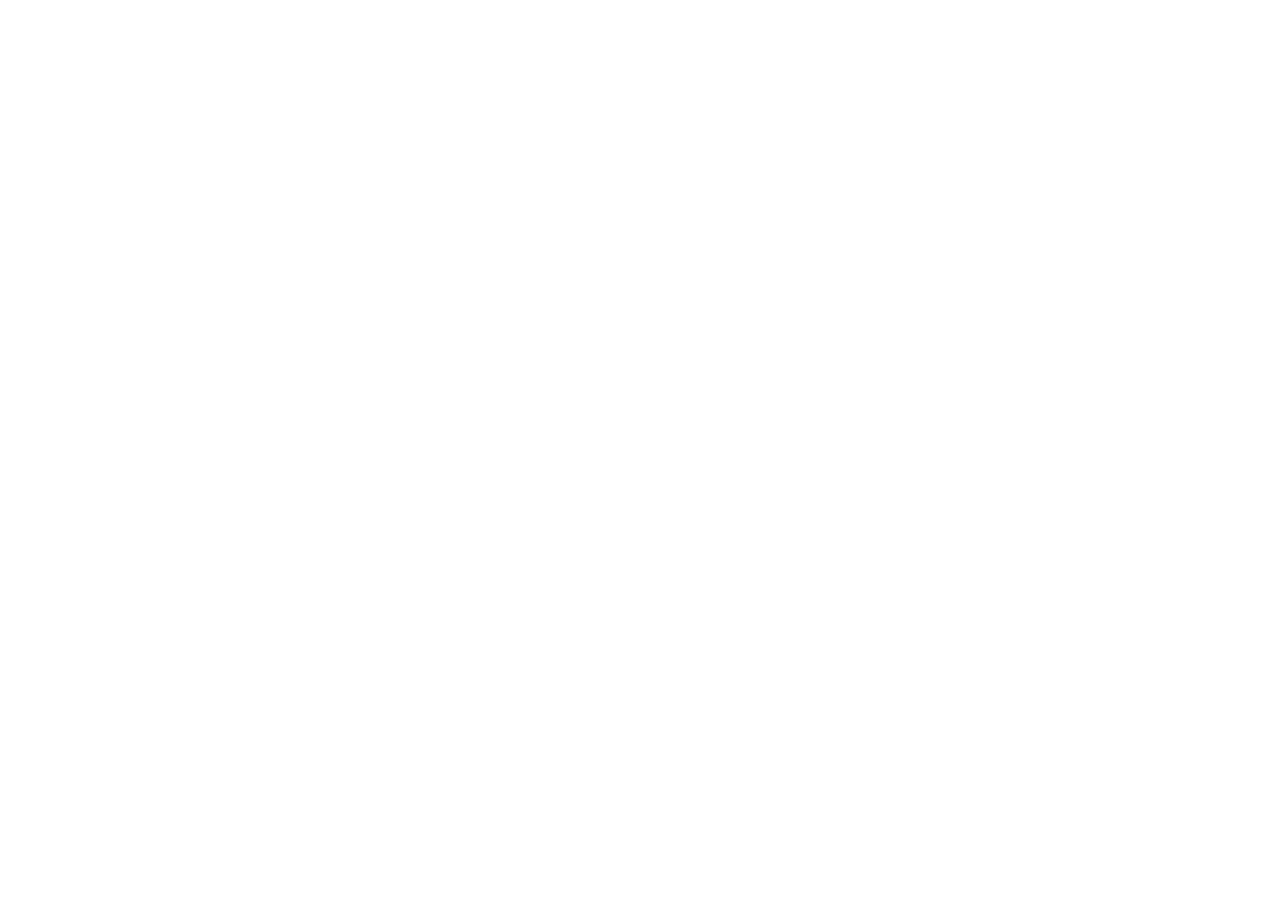
==== CSS_Questions/index.html @ b1fca0cd "Initial Commit" ====
<!DOCTYPE html>
<html lang="en">
<head>
    <meta charset="UTF-8">
    <meta http-equiv="X-UA-Compatible" content="IE=edge">
    <meta name="viewport" content="width=device-width, initial-scale=1.0">
    <title>CSS QUESTIONS</title>
</head>
<body>
    
</body>
</html>
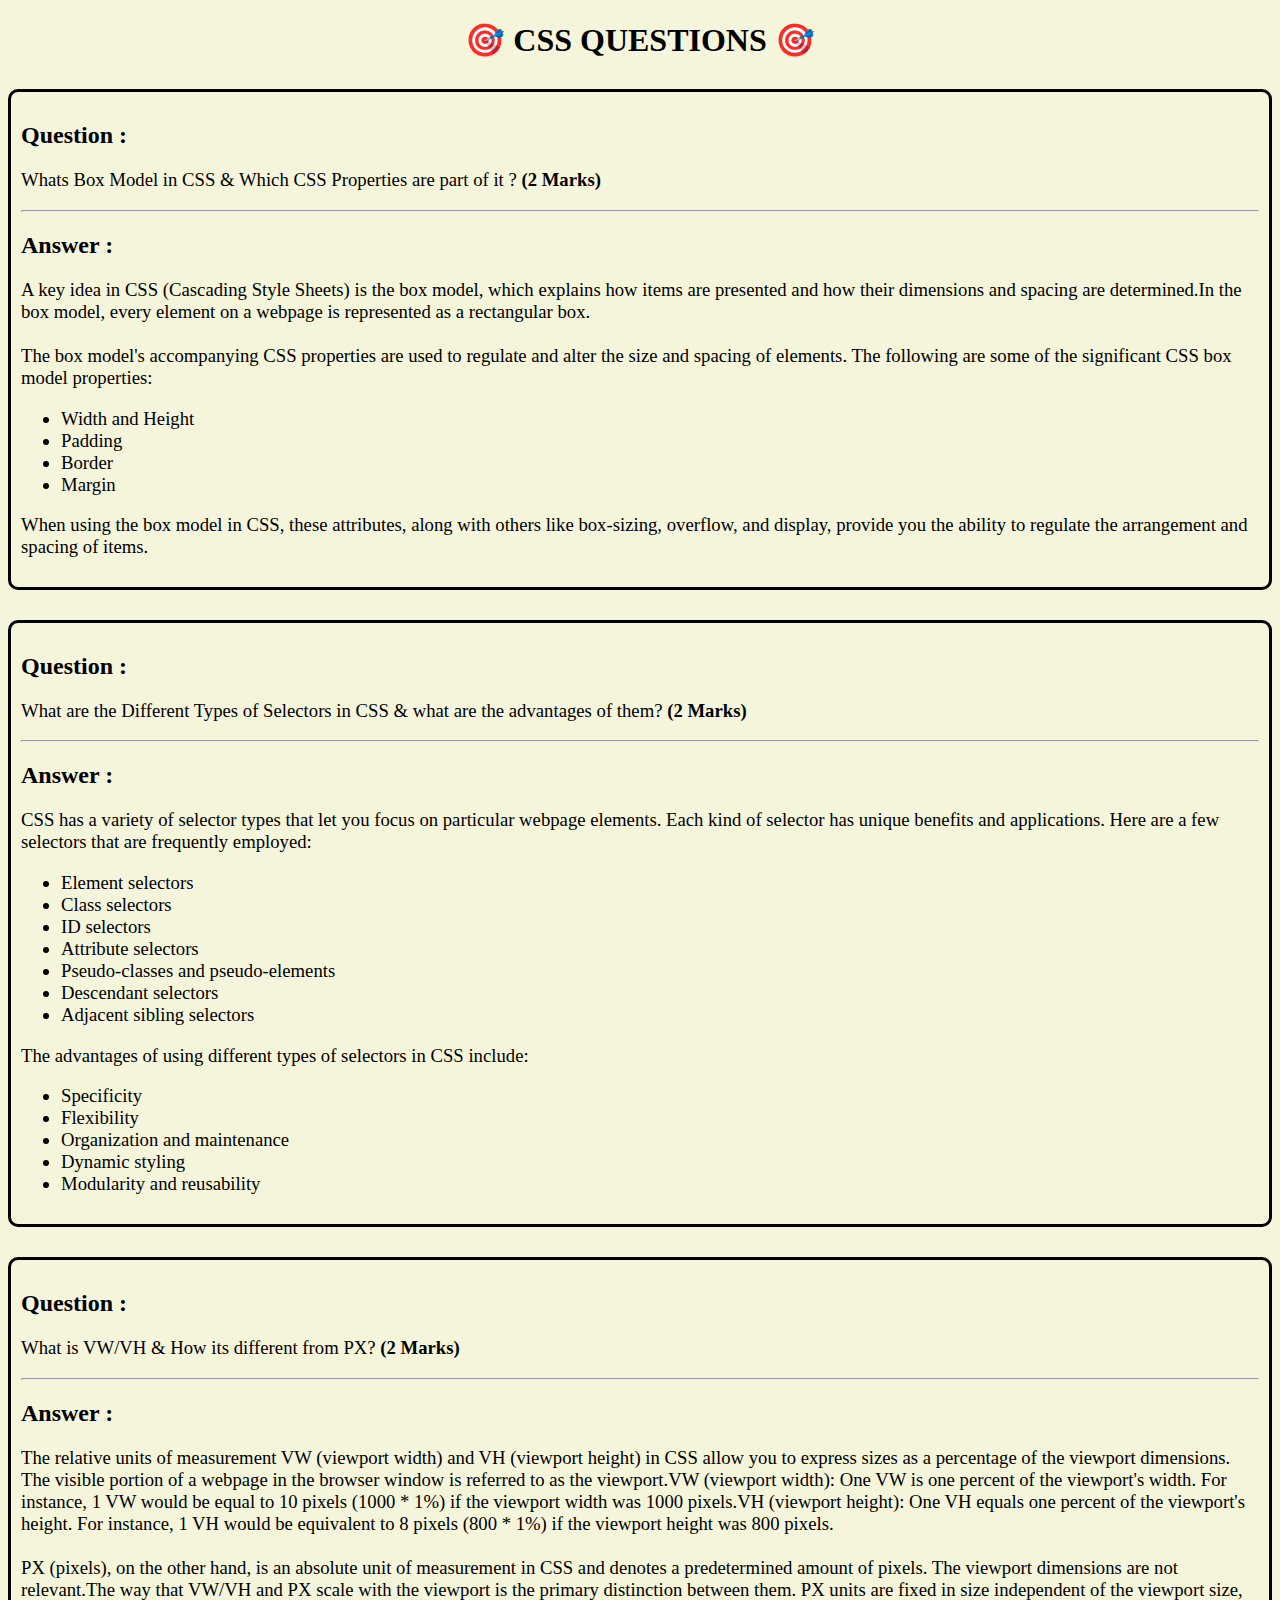
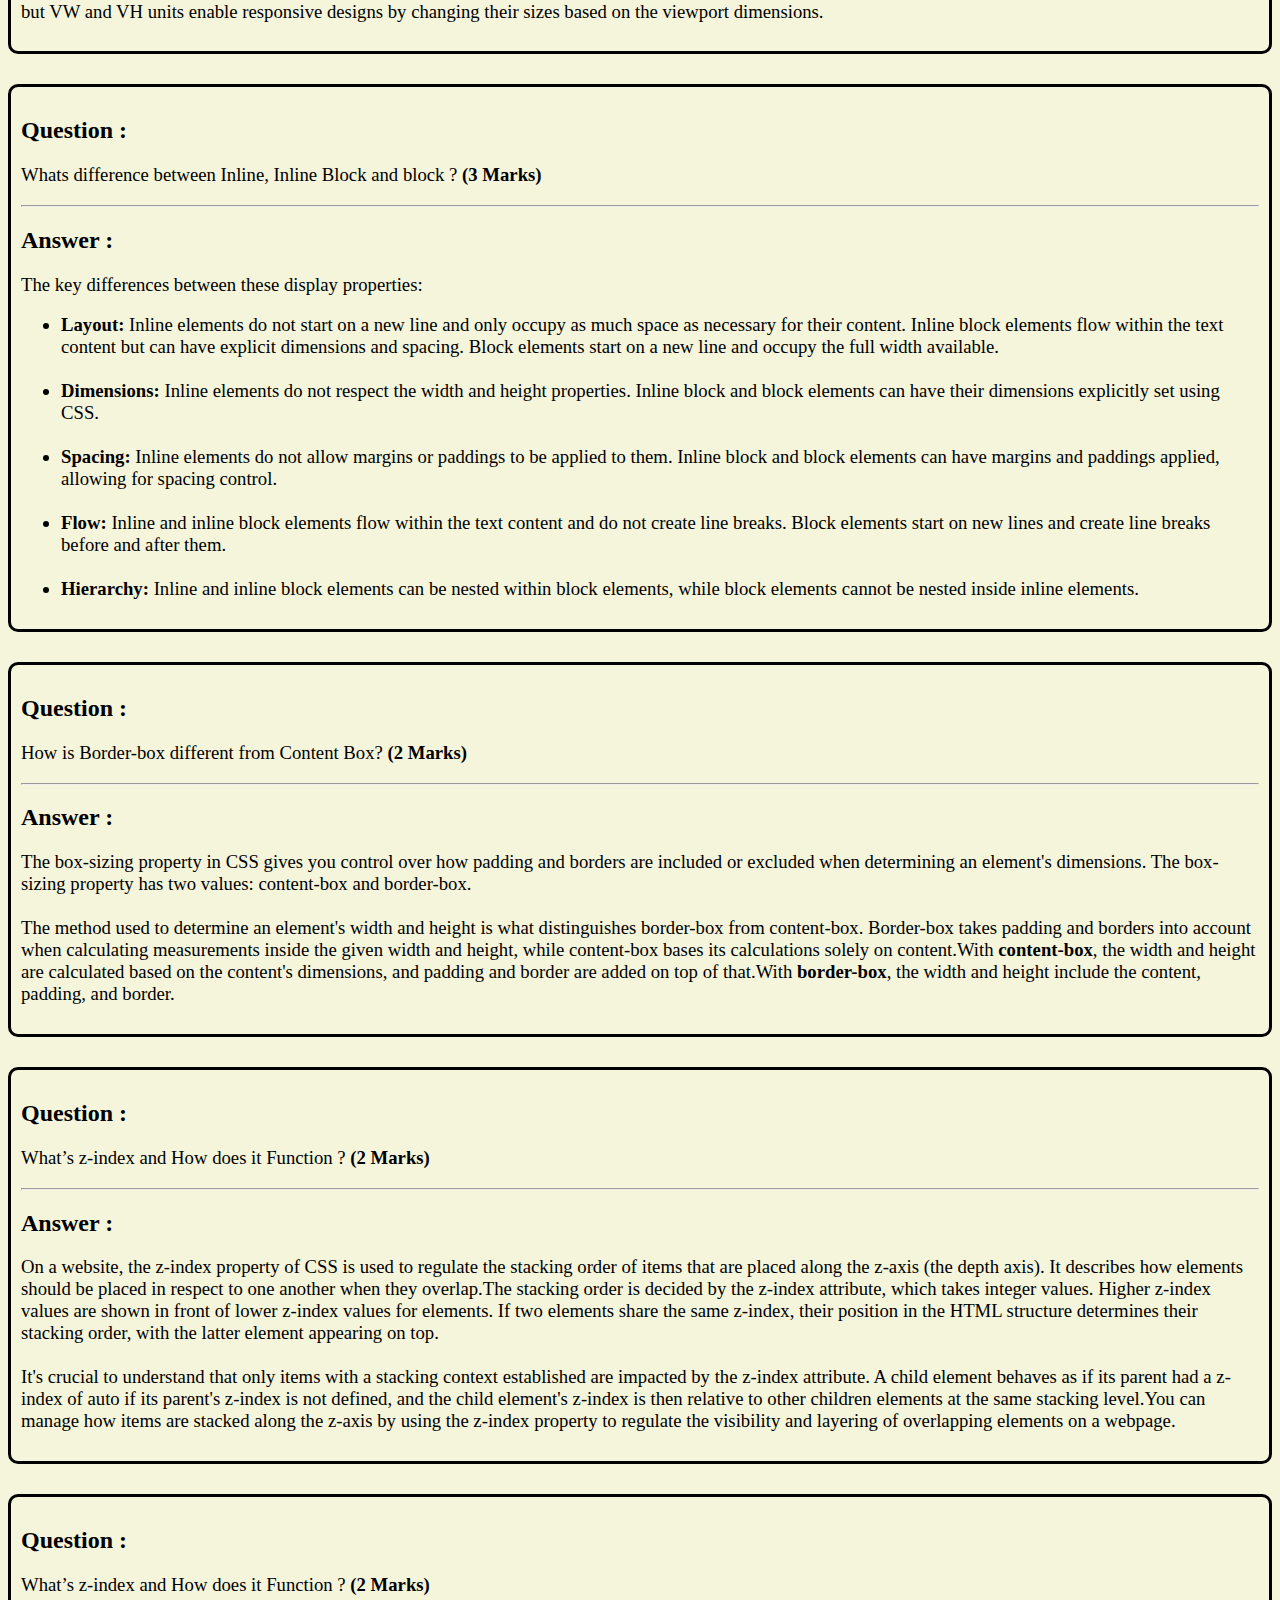
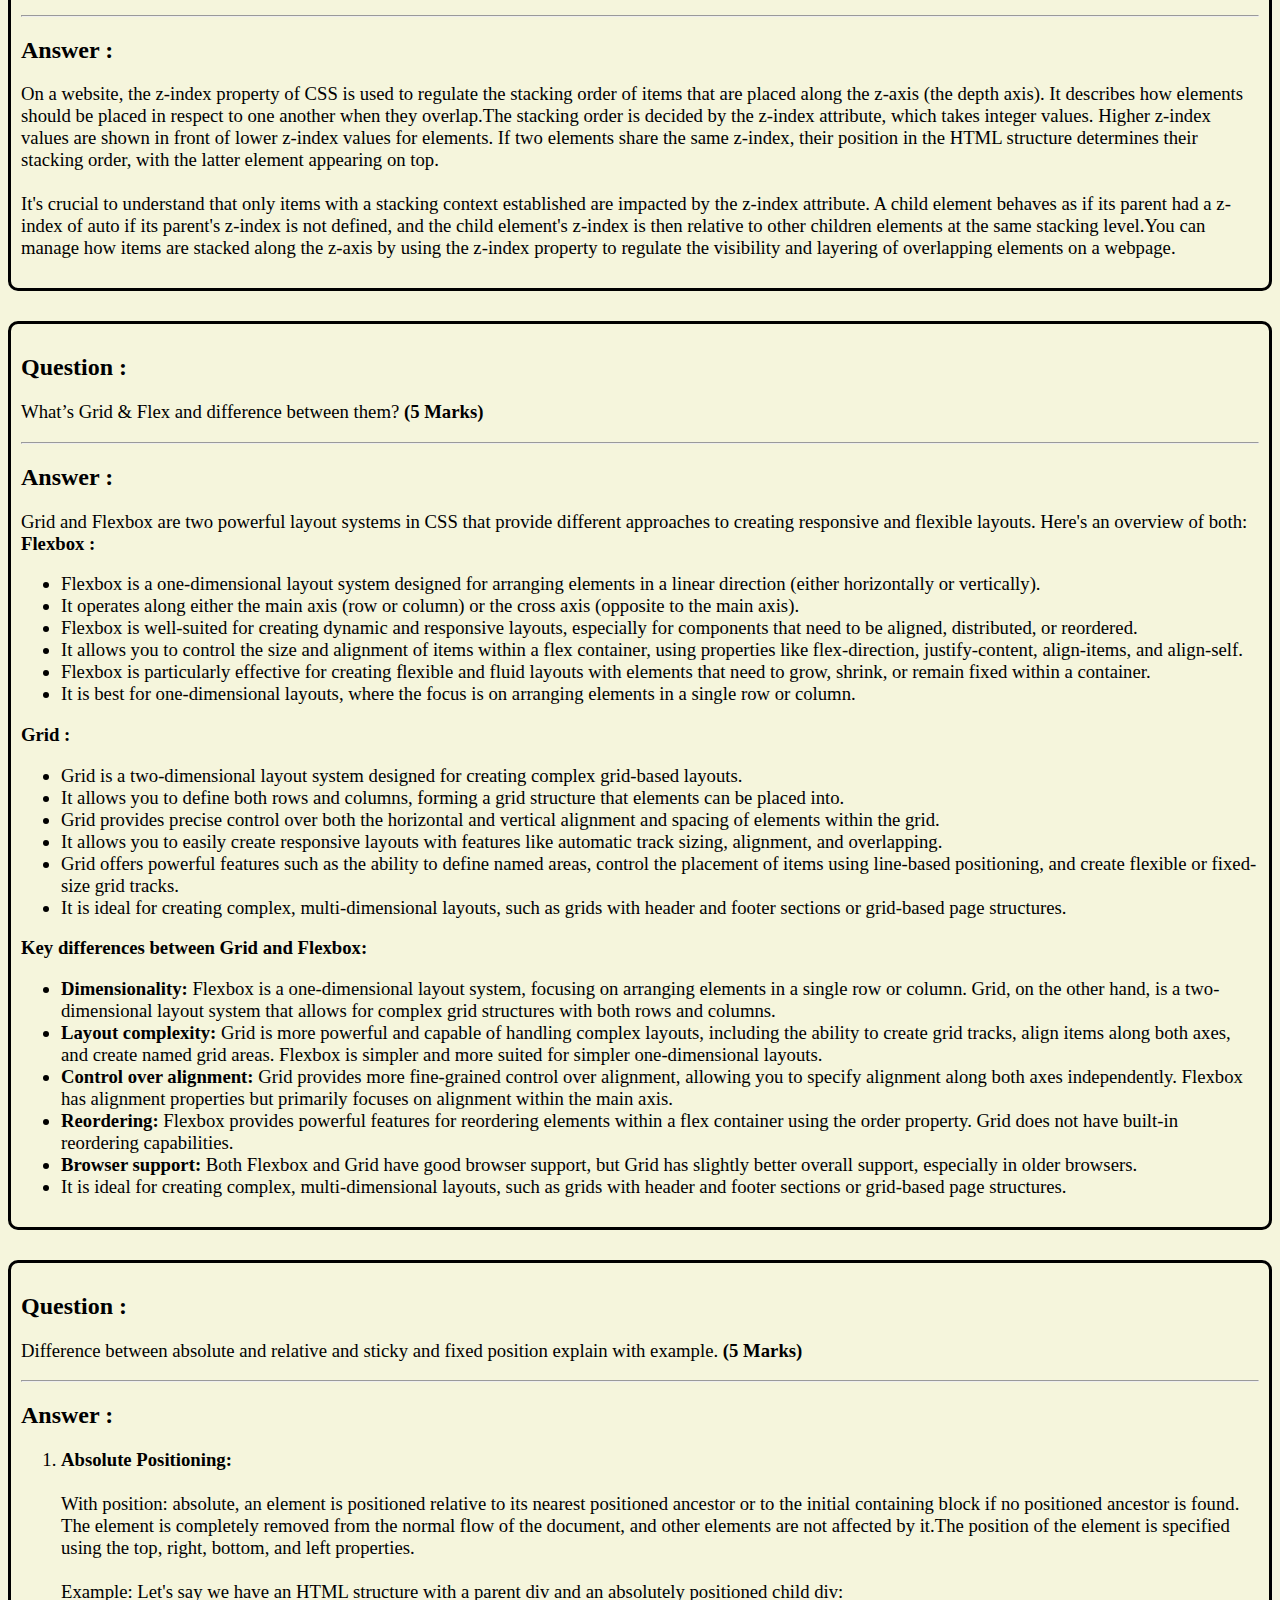
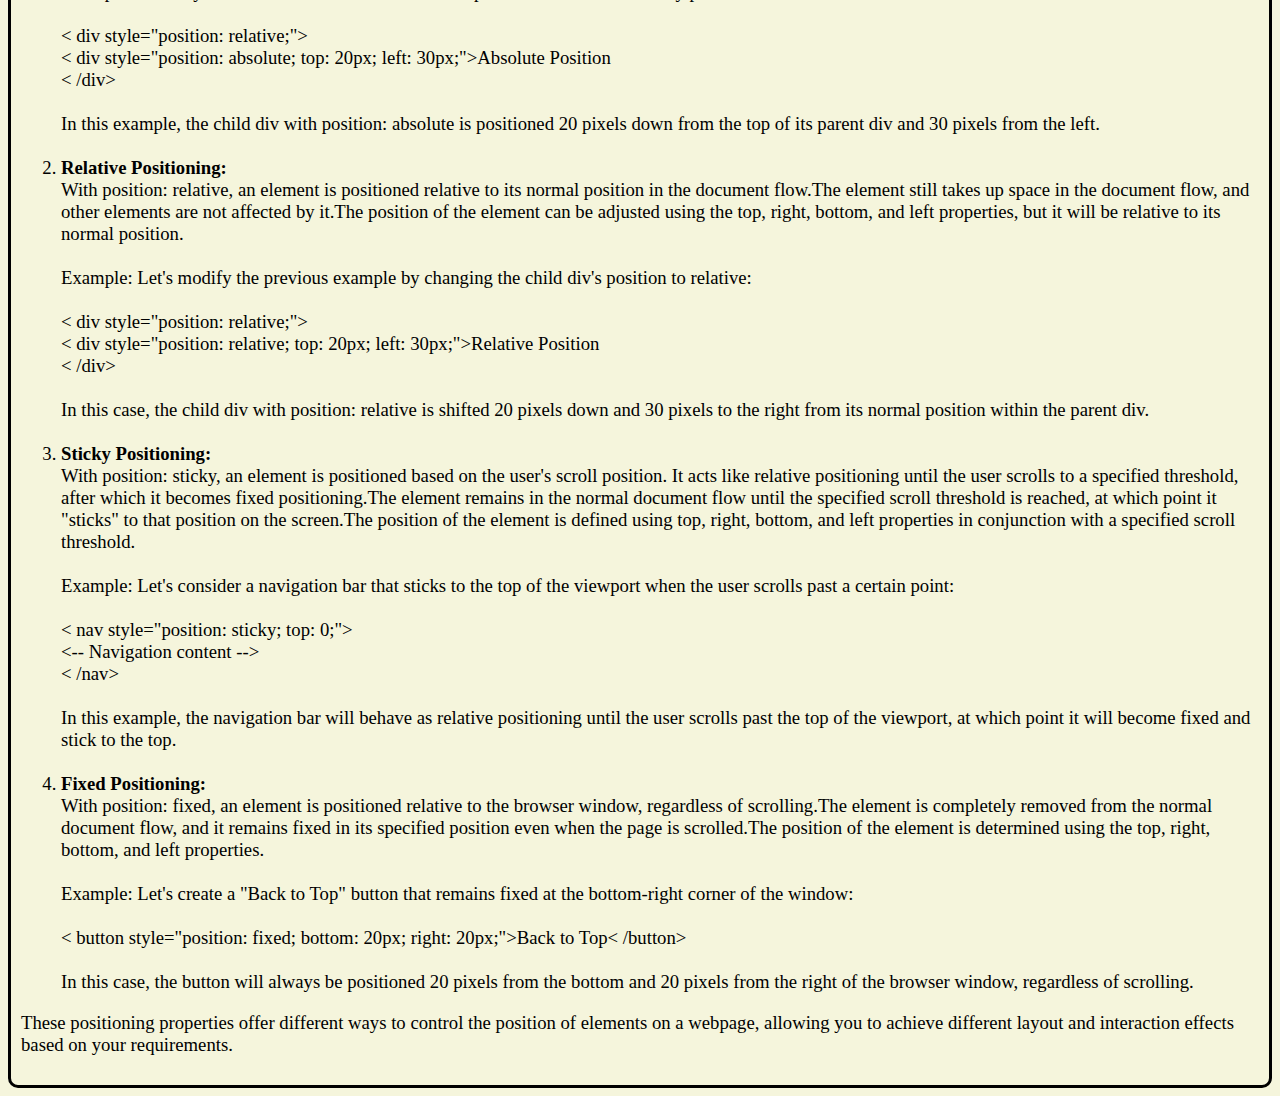
==== commit 7f134915: "Questions with Answers Added" ====
--- a/CSS_Questions/index.html
+++ b/CSS_Questions/index.html
@@ -5,8 +5,243 @@
     <meta http-equiv="X-UA-Compatible" content="IE=edge">
     <meta name="viewport" content="width=device-width, initial-scale=1.0">
     <title>CSS QUESTIONS</title>
+    <link rel="stylesheet" href="styles.css">
 </head>
 <body>
-    
+    <h1 style="text-align: center;">🎯 CSS QUESTIONS 🎯 </h1>
+
+    <div class="question">
+  <h2>Question :</h2>
+  <h3>Whats Box Model in CSS & Which CSS Properties are part of it ?
+    <b>(2 Marks)</b></h3>
+    <hr>
+    <h2>Answer :</h2>
+    <h3>
+        A key idea in CSS (Cascading Style Sheets) is the box model, which explains how items are presented and how their dimensions and spacing are determined.In the box model, every element on a webpage is represented as a rectangular box. <br><br>
+        The box model's accompanying CSS properties are used to regulate and alter the size and spacing of elements. The following are some of the significant CSS box model properties:
+        <ul>
+            <li>Width and Height </li>
+            <li>Padding</li>
+            <li>Border</li>
+            <li>Margin</li>
+        </ul>
+        When using the box model in CSS, these attributes, along with others like box-sizing, overflow, and display, provide you the ability to regulate the arrangement and spacing of items.
+    </h3>
+</div>
+
+<div class="question">
+    <h2>Question :</h2>
+    <h3>What are the Different Types of Selectors in CSS & what are the advantages of them?
+      <b>(2 Marks)</b></h3>
+      <hr>
+      <h2>Answer :</h2>
+      <h3>
+        CSS has a variety of selector types that let you focus on particular webpage elements. Each kind of selector has unique benefits and applications. Here are a few selectors that are frequently employed:
+          <ul>
+              <li>Element selectors </li>
+              <li>Class selectors</li>
+              <li>ID selectors</li>
+              <li>Attribute selectors</li>
+              <li>Pseudo-classes and pseudo-elements</li>
+              <li>Descendant selectors</li>
+              <li>Adjacent sibling selectors</li>
+          </ul>
+          The advantages of using different types of selectors in CSS include:
+          <ul>
+            <li>Specificity</li>
+            <li>Flexibility</li>
+            <li>Organization and maintenance</li>
+            <li>Dynamic styling</li>
+            <li>Modularity and reusability</li>
+          </ul>
+      </h3>
+  </div>
+
+  <div class="question">
+    <h2>Question :</h2>
+    <h3>What is VW/VH & How its different from PX?
+      <b>(2 Marks)</b></h3>
+      <hr>
+      <h2>Answer :</h2>
+      <h3>
+        The relative units of measurement VW (viewport width) and VH (viewport height) in CSS allow you to express sizes as a percentage of the viewport dimensions. The visible portion of a webpage in the browser window is referred to as the viewport.VW (viewport width): One VW is one percent of the viewport's width. For instance, 1 VW would be equal to 10 pixels (1000 * 1%) if the viewport width was 1000 pixels.VH (viewport height): One VH equals one percent of the viewport's height. For instance, 1 VH would be equivalent to 8 pixels (800 * 1%) if the viewport height was 800 pixels. <br><br>
+
+        PX (pixels), on the other hand, is an absolute unit of measurement in CSS and denotes a predetermined amount of pixels. The viewport dimensions are not relevant.The way that VW/VH and PX scale with the viewport is the primary distinction between them. PX units are fixed in size independent of the viewport size, but VW and VH units enable responsive designs by changing their sizes based on the viewport dimensions.
+        
+      </h3>
+  </div>
+
+  <div class="question">
+    <h2>Question :</h2>
+    <h3>Whats difference between Inline, Inline Block and block ?
+      <b>(3 Marks)</b></h3>
+      <hr>
+      <h2>Answer :</h2>
+      <h3>
+        The key differences between these display properties:
+<ul>
+      <li>  <b>Layout:</b> Inline elements do not start on a new line and only occupy as much space as necessary for their content. Inline block elements flow within the text content but can have explicit dimensions and spacing. Block elements start on a new line and occupy the full width available.</li>
+        <br>
+       <li> <b>Dimensions:</b> Inline elements do not respect the width and height properties. Inline block and block elements can have their dimensions explicitly set using CSS.</li>
+        <br>
+      <li>  <b>Spacing:</b> Inline elements do not allow margins or paddings to be applied to them. Inline block and block elements can have margins and paddings applied, allowing for spacing control.</li>
+        <br>
+      <li>  <b>Flow:</b> Inline and inline block elements flow within the text content and do not create line breaks. Block elements start on new lines and create line breaks before and after them.</li>
+        <br>
+      <li>  <b>Hierarchy:</b> Inline and inline block elements can be nested within block elements, while block elements cannot be nested inside inline elements.</li>
+
+    </ul>
+      </h3>
+  </div>
+
+  <div class="question">
+    <h2>Question :</h2>
+    <h3>How is Border-box different from Content Box?
+      <b>(2 Marks)</b></h3>
+      <hr>
+      <h2>Answer :</h2>
+      <h3>
+        The box-sizing property in CSS gives you control over how padding and borders are included or excluded when determining an element's dimensions. The box-sizing property has two values: content-box and border-box. <br><br>
+        The method used to determine an element's width and height is what distinguishes border-box from content-box. Border-box takes padding and borders into account when calculating measurements inside the given width and height, while content-box bases its calculations solely on content.With <b>content-box</b>, the width and height are calculated based on the content's dimensions, and padding and border are added on top of that.With <b>border-box</b>, the width and height include the content, padding, and border. 
+      </h3>
+  </div>
+
+  <div class="question">
+    <h2>Question :</h2>
+    <h3>What’s z-index and How does it Function ?
+      <b>(2 Marks)</b></h3>
+      <hr>
+      <h2>Answer :</h2>
+      <h3>
+        On a website, the z-index property of CSS is used to regulate the stacking order of items that are placed along the z-axis (the depth axis). It describes how elements should be placed in respect to one another when they overlap.The stacking order is decided by the z-index attribute, which takes integer values. Higher z-index values are shown in front of lower z-index values for elements. If two elements share the same z-index, their position in the HTML structure determines their stacking order, with the latter element appearing on top.
+        <br><br>
+        It's crucial to understand that only items with a stacking context established are impacted by the z-index attribute. A child element behaves as if its parent had a z-index of auto if its parent's z-index is not defined, and the child element's z-index is then relative to other children elements at the same stacking level.You can manage how items are stacked along the z-axis by using the z-index property to regulate the visibility and layering of overlapping elements on a webpage.
+      </h3>
+  </div>
+
+  <div class="question">
+    <h2>Question :</h2>
+    <h3>What’s z-index and How does it Function ?
+      <b>(2 Marks)</b></h3>
+      <hr>
+      <h2>Answer :</h2>
+      <h3>
+        On a website, the z-index property of CSS is used to regulate the stacking order of items that are placed along the z-axis (the depth axis). It describes how elements should be placed in respect to one another when they overlap.The stacking order is decided by the z-index attribute, which takes integer values. Higher z-index values are shown in front of lower z-index values for elements. If two elements share the same z-index, their position in the HTML structure determines their stacking order, with the latter element appearing on top.
+        <br><br>
+        It's crucial to understand that only items with a stacking context established are impacted by the z-index attribute. A child element behaves as if its parent had a z-index of auto if its parent's z-index is not defined, and the child element's z-index is then relative to other children elements at the same stacking level.You can manage how items are stacked along the z-axis by using the z-index property to regulate the visibility and layering of overlapping elements on a webpage.
+      </h3>
+  </div>
+
+  <div class="question">
+    <h2>Question :</h2>
+    <h3>What’s Grid & Flex and difference between them?
+      <b>(5 Marks)</b></h3>
+      <hr>
+      <h2>Answer :</h2>
+      <h3>
+        Grid and Flexbox are two powerful layout systems in CSS that provide different approaches to creating responsive and flexible layouts. Here's an overview of both:
+        <br>
+        <strong>Flexbox :</strong>
+        <br>
+<ul>
+        <li>Flexbox is a one-dimensional layout system designed for arranging elements in a linear direction (either horizontally or vertically).</li>
+
+        <li>It operates along either the main axis (row or column) or the cross axis (opposite to the main axis).</li>
+
+        <li>Flexbox is well-suited for creating dynamic and responsive layouts, especially for components that need to be aligned, distributed, or reordered.</li>
+
+        <li>It allows you to control the size and alignment of items within a flex container, using properties like flex-direction, justify-content, align-items, and align-self.</li>
+
+        <li>Flexbox is particularly effective for creating flexible and fluid layouts with elements that need to grow, shrink, or remain fixed within a container.</li>
+
+        <li>It is best for one-dimensional layouts, where the focus is on arranging elements in a single row or column.</li>
+</ul>
+<strong>Grid :</strong>
+<ul>
+    <li>Grid is a two-dimensional layout system designed for creating complex grid-based layouts.</li>
+
+    <li>It allows you to define both rows and columns, forming a grid structure that elements can be placed into.</li>
+
+    <li>Grid provides precise control over both the horizontal and vertical alignment and spacing of elements within the grid.</li>
+
+    <li>It allows you to easily create responsive layouts with features like automatic track sizing, alignment, and overlapping.</li>
+
+    <li>Grid offers powerful features such as the ability to define named areas, control the placement of items using line-based positioning, and create flexible or fixed-size grid tracks.</li>
+
+    <li>It is ideal for creating complex, multi-dimensional layouts, such as grids with header and footer sections or grid-based page structures.</li>
+</ul>
+<strong>Key differences between Grid and Flexbox:</strong>
+
+<ul>
+    <li><b>Dimensionality:</b> Flexbox is a one-dimensional layout system, focusing on arranging elements in a single row or column. Grid, on the other hand, is a two-dimensional layout system that allows for complex grid structures with both rows and columns.</li>
+
+    <li><b>Layout complexity: </b>Grid is more powerful and capable of handling complex layouts, including the ability to create grid tracks, align items along both axes, and create named grid areas. Flexbox is simpler and more suited for simpler one-dimensional layouts.</li>
+
+    <li><b>Control over alignment:</b> Grid provides more fine-grained control over alignment, allowing you to specify alignment along both axes independently. Flexbox has alignment properties but primarily focuses on alignment within the main axis.</li>
+
+    <li><b>Reordering:</b> Flexbox provides powerful features for reordering elements within a flex container using the order property. Grid does not have built-in reordering capabilities.</li>
+
+    <li><b>Browser support:</b> Both Flexbox and Grid have good browser support, but Grid has slightly better overall support, especially in older browsers.</li>
+
+    <li>It is ideal for creating complex, multi-dimensional layouts, such as grids with header and footer sections or grid-based page structures.</li>
+</ul>
+      </h3>
+  </div>
+
+  <div class="question">
+    <h2>Question :</h2>
+    <h3>Difference between absolute and relative and sticky and fixed position explain with
+        example.
+      <b>(5 Marks)</b></h3>
+      <hr>
+      <h2>Answer :</h2>
+      <h3>
+         <ol>
+            <li><b>Absolute Positioning:</b></li>
+<br>
+                With position: absolute, an element is positioned relative to its nearest positioned ancestor or to the initial containing block if no positioned ancestor is found.
+                The element is completely removed from the normal flow of the document, and other elements are not affected by it.The position of the element is specified using the top, right, bottom, and left properties. <br> <br>
+                Example: Let's say we have an HTML structure with a parent div and an absolutely positioned child div:
+                <br><br>
+                < div style="position: relative;"> <br>
+                    < div style="position: absolute; top: 20px; left: 30px;">Absolute Position</ div> <br>
+                  < /div> <br>
+<br>
+In this example, the child div with position: absolute is positioned 20 pixels down from the top of its parent div and 30 pixels from the left.  
+<br><br>
+<li><b>Relative Positioning:</b></li>
+With position: relative, an element is positioned relative to its normal position in the document flow.The element still takes up space in the document flow, and other elements are not affected by it.The position of the element can be adjusted using the top, right, bottom, and left properties, but it will be relative to its normal position. <br><br>
+
+Example: Let's modify the previous example by changing the child div's position to relative:
+<br><br>
+
+< div style="position: relative;"> <br>
+    < div style="position: relative; top: 20px; left: 30px;">Relative Position</ div> <br>
+  < /div> <br>
+  <br>
+  In this case, the child div with position: relative is shifted 20 pixels down and 30 pixels to the right from its normal position within the parent div.
+<br><br>
+  <li><b>Sticky Positioning:</b></li>
+
+  With position: sticky, an element is positioned based on the user's scroll position. It acts like relative positioning until the user scrolls to a specified threshold, after which it becomes fixed positioning.The element remains in the normal document flow until the specified scroll threshold is reached, at which point it "sticks" to that position on the screen.The position of the element is defined using top, right, bottom, and left properties in conjunction with a specified scroll threshold. <br><br>
+Example: Let's consider a navigation bar that sticks to the top of the viewport when the user scrolls past a certain point: <br><br>
+< nav style="position: sticky; top: 0;"> <br>
+    <-- Navigation content --> <br>
+  < /nav> <br> <br> 
+  In this example, the navigation bar will behave as relative positioning until the user scrolls past the top of the viewport, at which point it will become fixed and stick to the top.
+  <br><br>
+  <li><b>Fixed Positioning:</b></li>
+
+With position: fixed, an element is positioned relative to the browser window, regardless of scrolling.The element is completely removed from the normal document flow, and it remains fixed in its specified position even when the page is scrolled.The position of the element is determined using the top, right, bottom, and left properties. <br><br>
+Example: Let's create a "Back to Top" button that remains fixed at the bottom-right corner of the window:
+<br><br>
+< button style="position: fixed; bottom: 20px; right: 20px;">Back to Top< /button> <br><br>
+
+In this case, the button will always be positioned 20 pixels from the bottom and 20 pixels from the right of the browser window, regardless of scrolling.
+
+         </ol>
+         These positioning properties offer different ways to control the position of elements on a webpage, allowing you to achieve different layout and interaction effects based on your requirements.
+      </h3>
+  </div>
 </body>
 </html>--- a/CSS_Questions/styles.css
+++ b/CSS_Questions/styles.css
@@ -0,0 +1,17 @@
+body{
+    background-color: #f5f5dc;
+ }
+ h3{
+     font-weight: 400;
+ }
+ .question{
+     border: 3px solid #000000;
+     border-radius: 10px;
+     padding: 10px;
+     margin-top: 30px;
+ }
+ 
+ .question:hover{
+     background-color: #d8bfd881;
+ }
+ 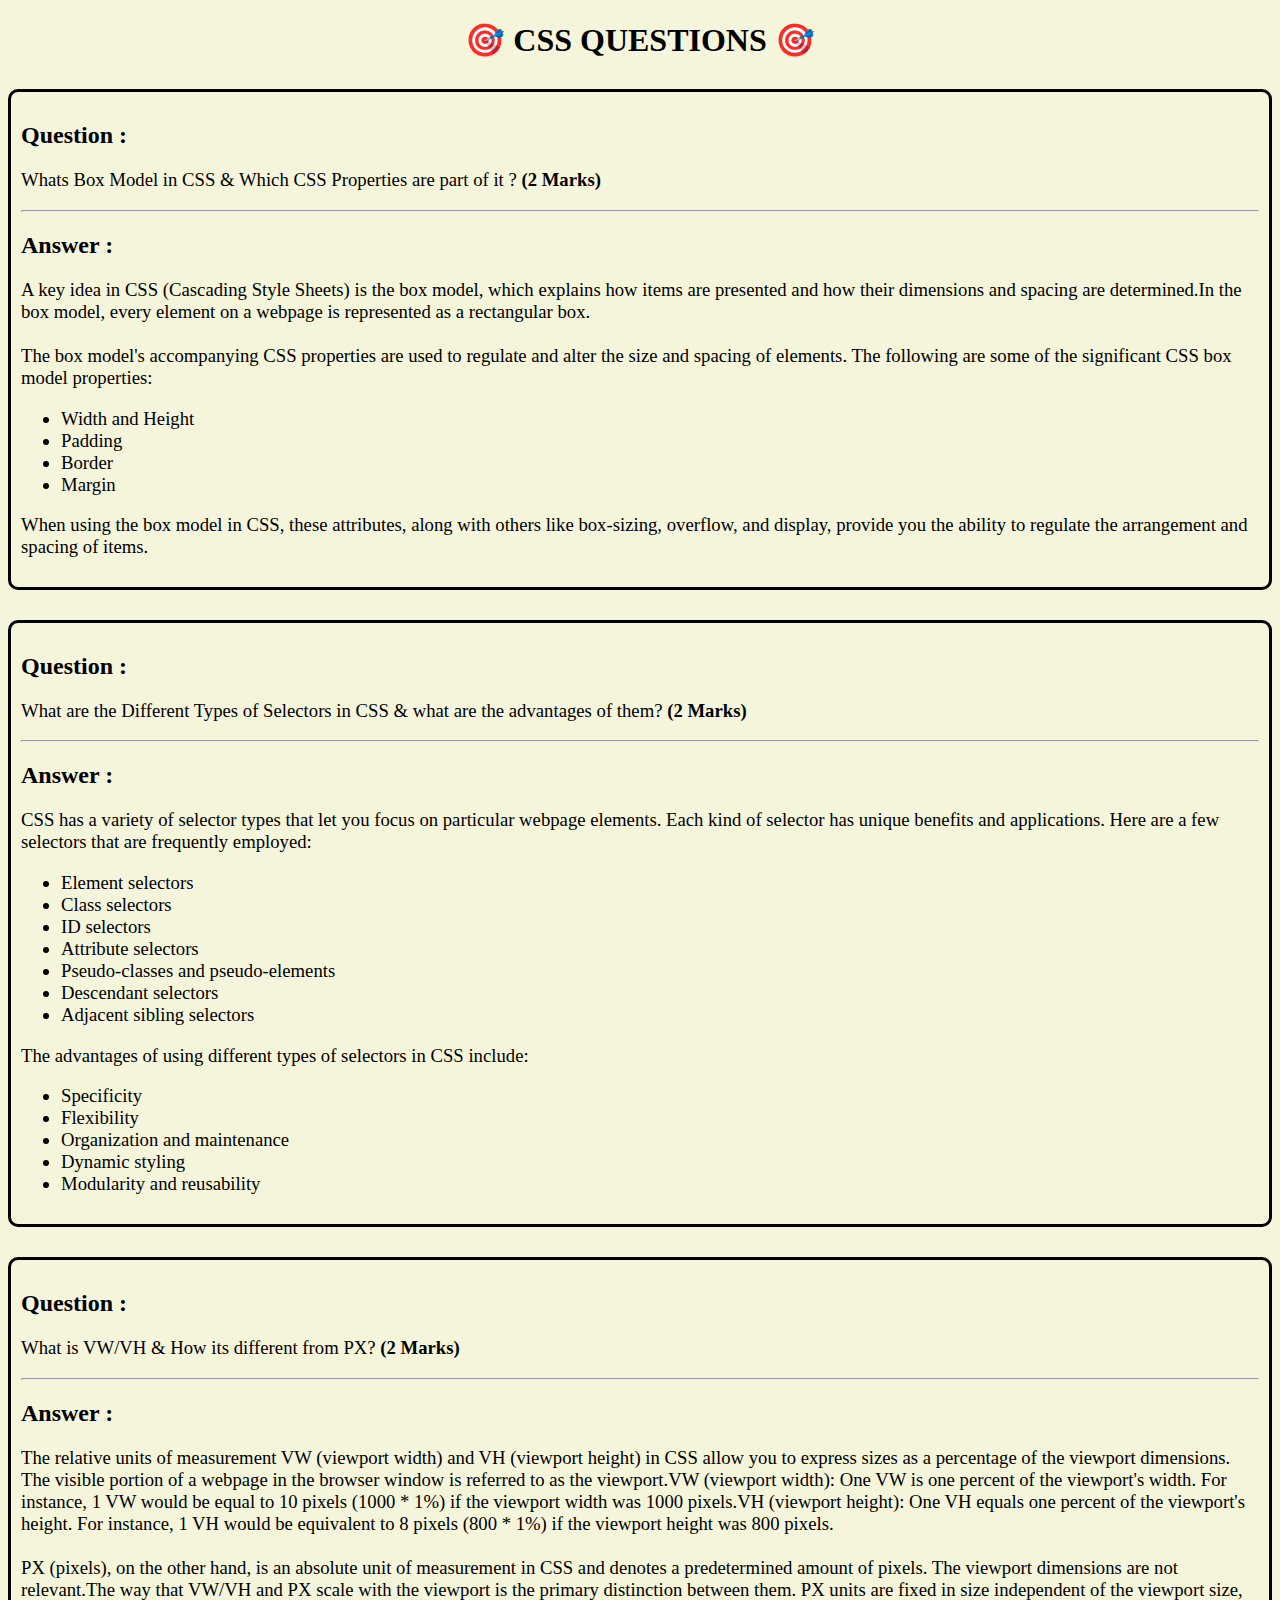
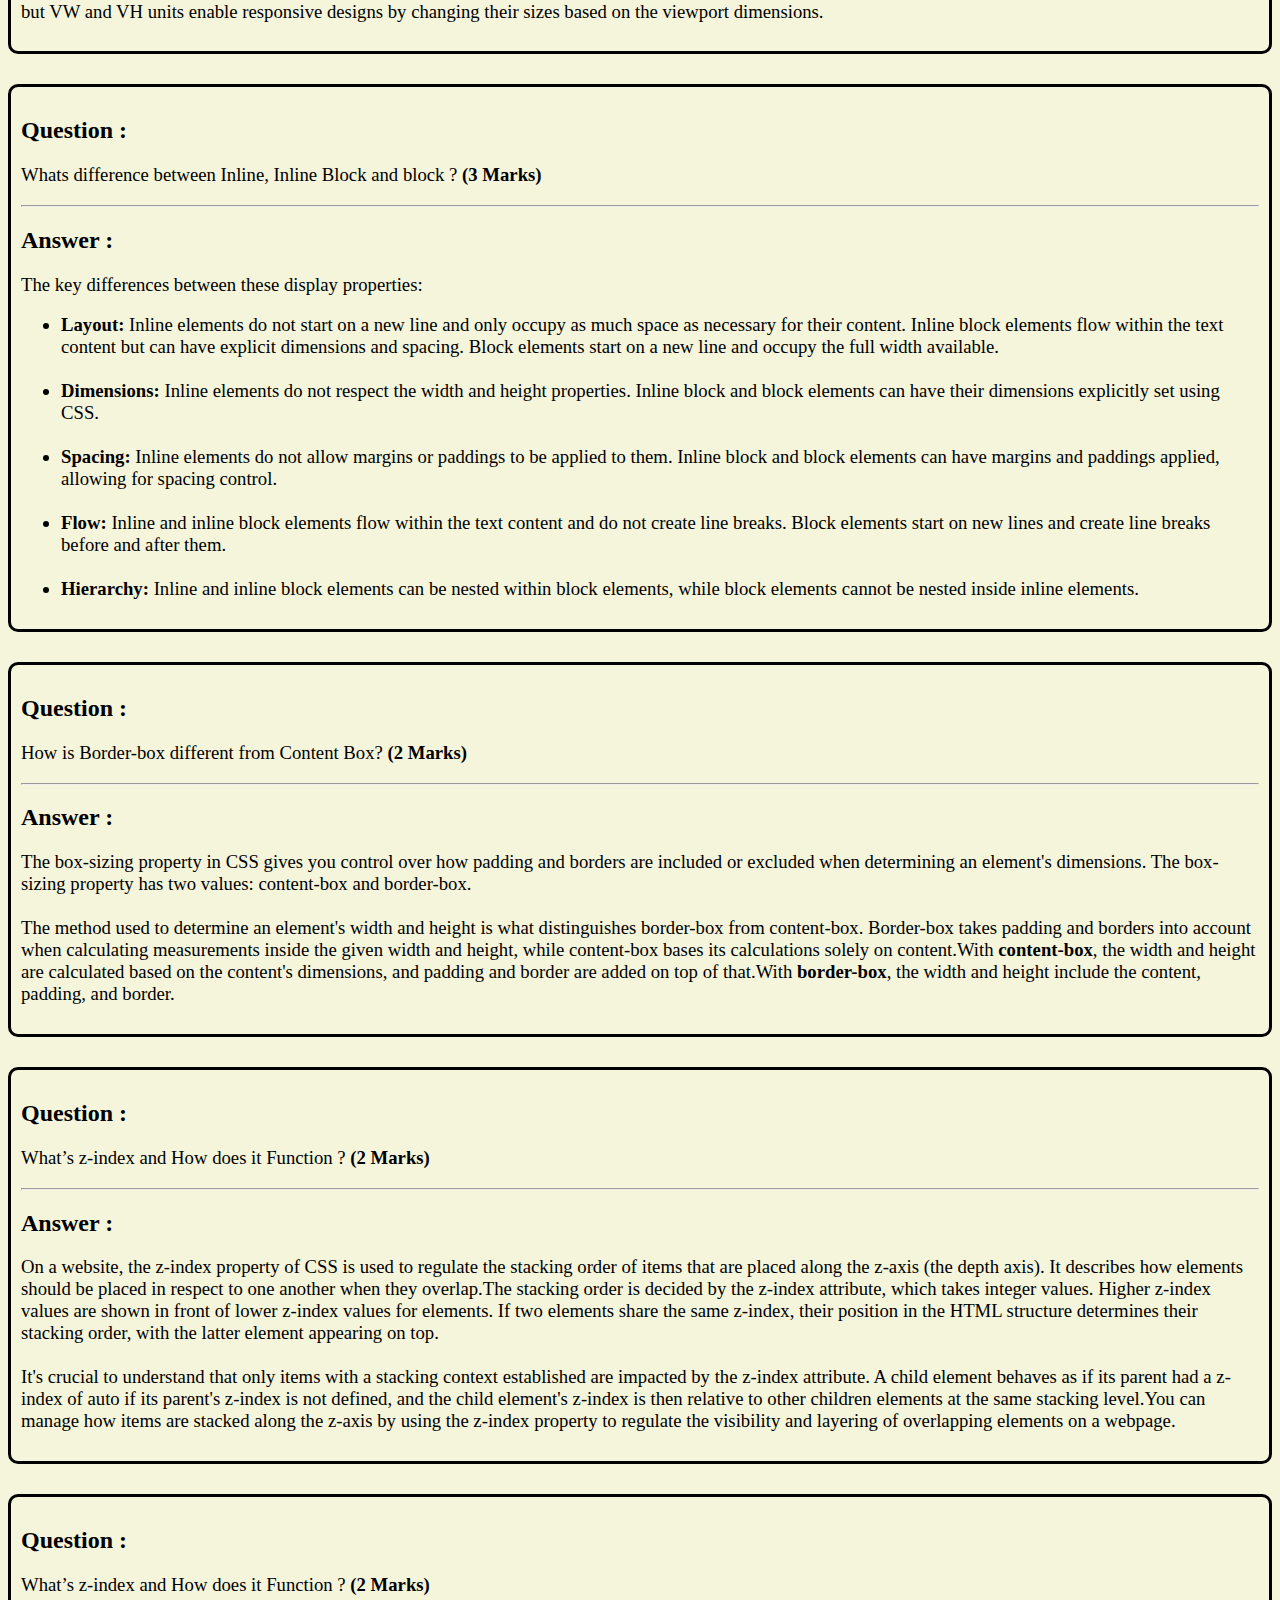
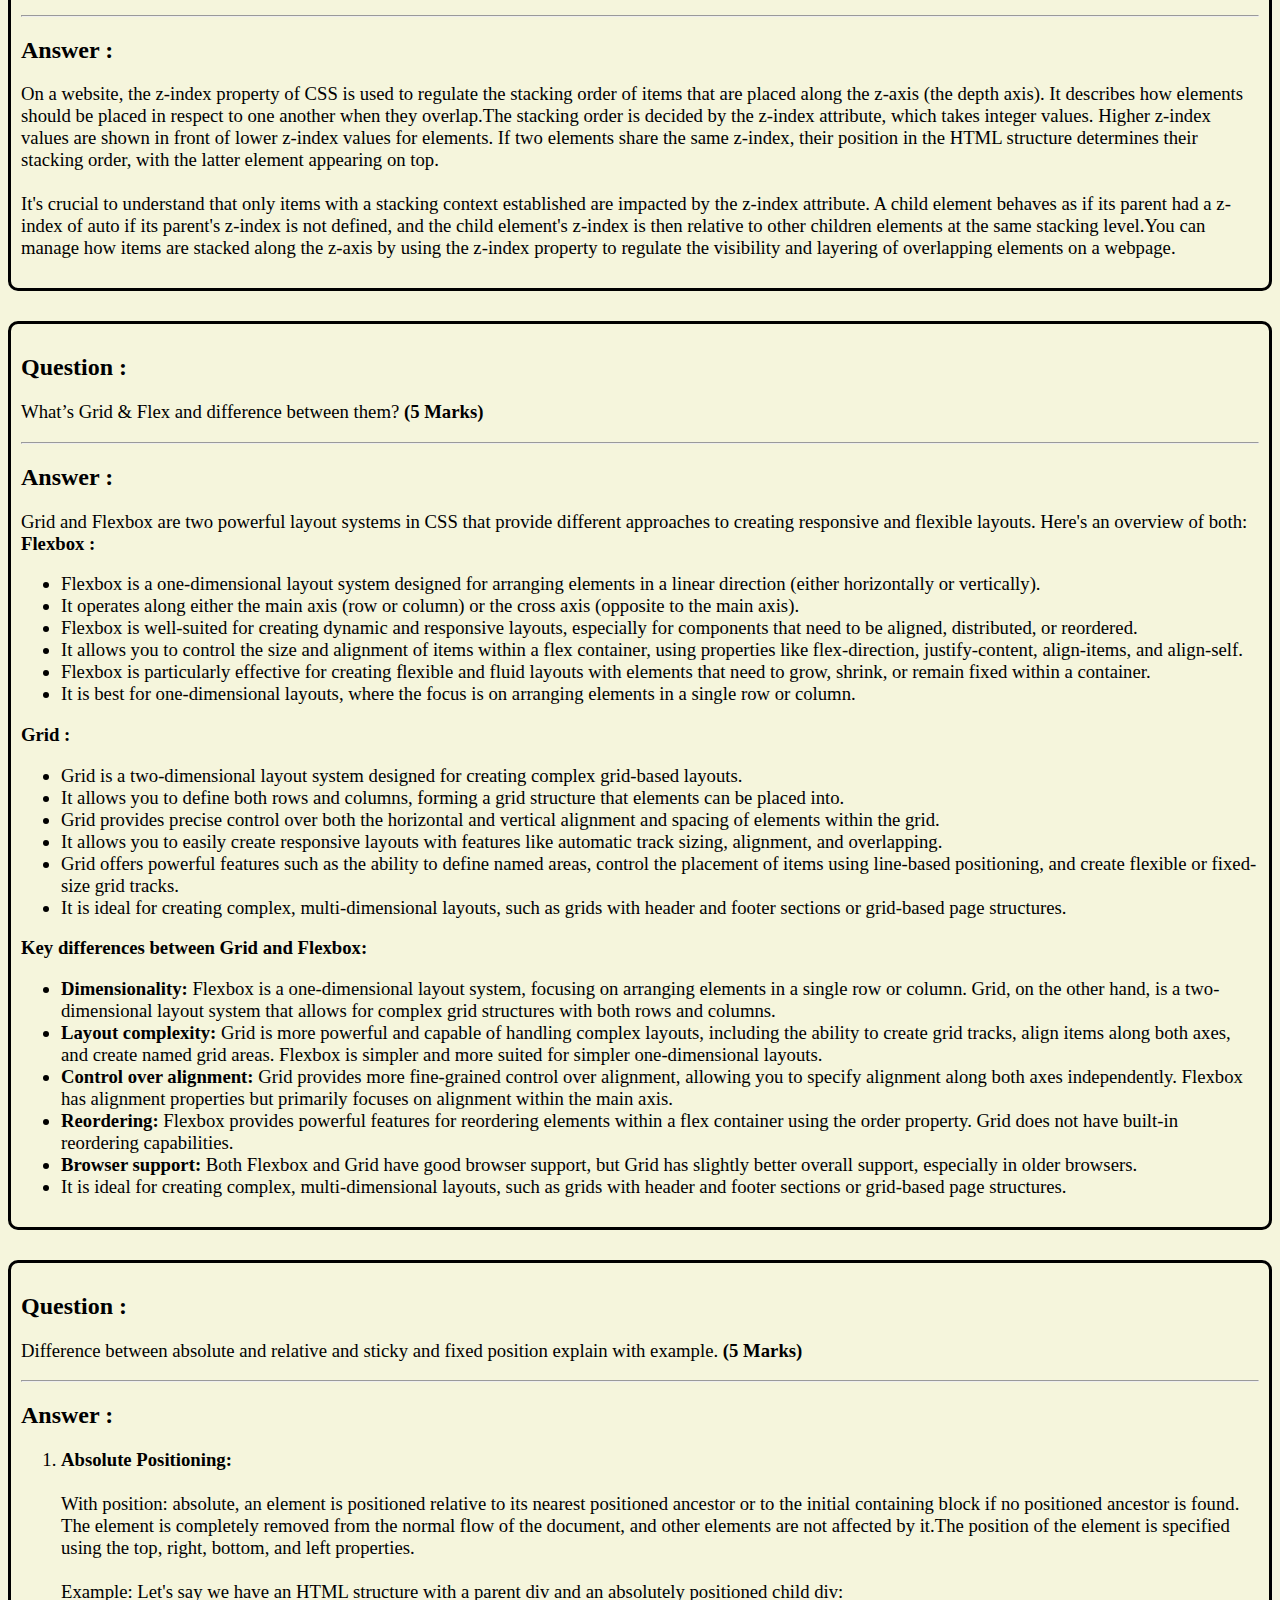
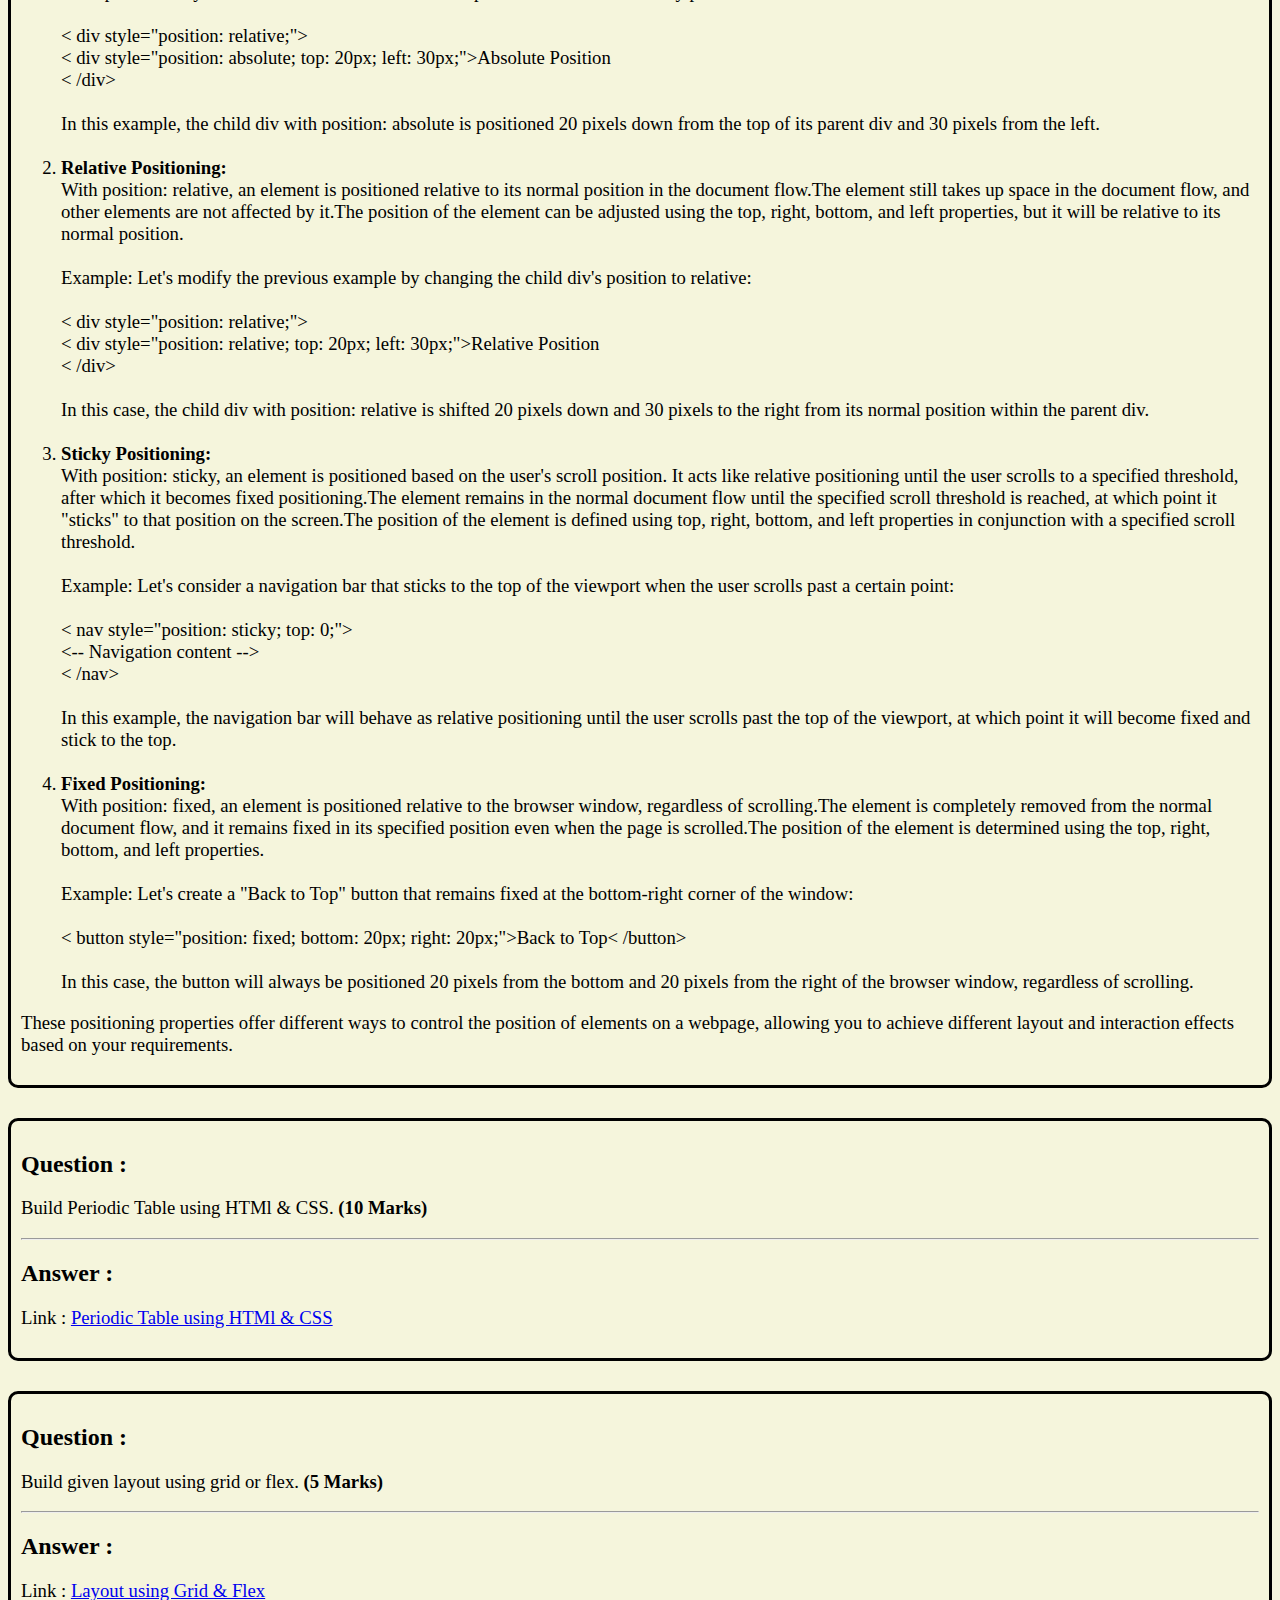
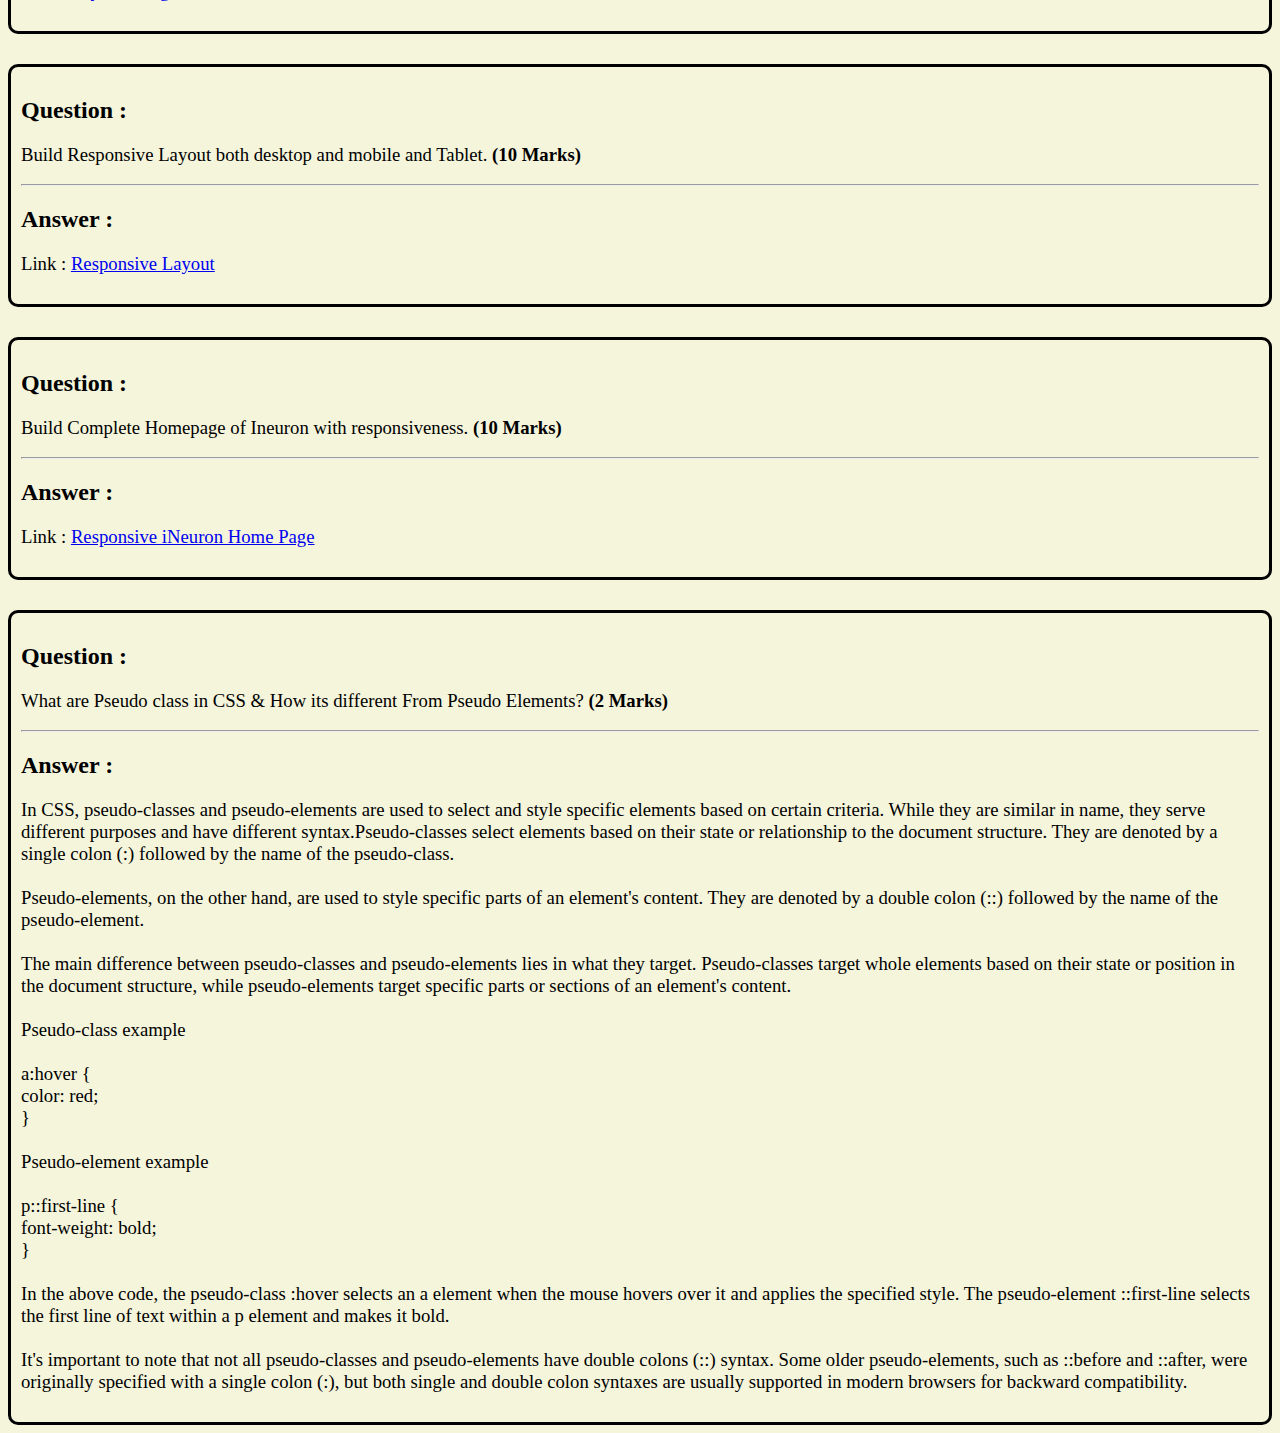
==== commit 722a237d: "Added remaining question and answers" ====
--- a/CSS_Questions/index.html
+++ b/CSS_Questions/index.html
@@ -243,5 +243,80 @@
          These positioning properties offer different ways to control the position of elements on a webpage, allowing you to achieve different layout and interaction effects based on your requirements.
       </h3>
   </div>
+
+  <div class="question">
+    <h2>Question :</h2>
+    <h3>Build Periodic Table using HTMl & CSS.
+      <b>(10 Marks)</b></h3>
+      <hr>
+      <h2>Answer :</h2>
+      <h3>
+       Link : <a href="./periodicTable.html">Periodic Table using HTMl & CSS</a>
+      </h3>
+  </div>
+
+  <div class="question">
+    <h2>Question :</h2>
+    <h3>Build given layout using grid or flex.
+      <b>(5 Marks)</b></h3>
+      <hr>
+      <h2>Answer :</h2>
+      <h3>
+       Link : <a href="./gridFlexLayout.html">Layout using Grid & Flex</a>
+      </h3>
+  </div>
+
+  <div class="question">
+    <h2>Question :</h2>
+    <h3>Build Responsive Layout both desktop and mobile and Tablet.
+      <b>(10 Marks)</b></h3>
+      <hr>
+      <h2>Answer :</h2>
+      <h3>
+       Link : <a href="./responsiveLayout.html">Responsive Layout</a>
+      </h3>
+  </div>
+  <div class="question">
+    <h2>Question :</h2>
+    <h3>Build Complete Homepage of Ineuron with responsiveness.
+      <b>(10 Marks)</b></h3>
+      <hr>
+      <h2>Answer :</h2>
+      <h3>
+       Link : <a href="./ineuronHomePage.html">Responsive iNeuron Home Page </a>
+      </h3>
+  </div>
+
+
+  <div class="question">
+    <h2>Question :</h2>
+    <h3>What are Pseudo class in CSS & How its different From Pseudo Elements?
+      <b>(2 Marks)</b></h3>
+      <hr>
+      <h2>Answer :</h2>
+      <h3>
+        In CSS, pseudo-classes and pseudo-elements are used to select and style specific elements based on certain criteria. While they are similar in name, they serve different purposes and have different syntax.Pseudo-classes select elements based on their state or relationship to the document structure. They are denoted by a single colon (:) followed by the name of the pseudo-class. <br> <br>
+        Pseudo-elements, on the other hand, are used to style specific parts of an element's content. They are denoted by a double colon (::) followed by the name of the pseudo-element.
+        <br> <br>
+        The main difference between pseudo-classes and pseudo-elements lies in what they target. Pseudo-classes target whole elements based on their state or position in the document structure, while pseudo-elements target specific parts or sections of an element's content. <br><br>
+
+        Pseudo-class example  <br> <br>
+        a:hover { <br>
+        color: red; <br>
+        } <br>
+ <br> 
+         Pseudo-element example <br>  <br>
+         p::first-line { <br> 
+         font-weight: bold; <br>
+        } <br> <br>
+
+        In the above code, the pseudo-class :hover selects an a element when the mouse hovers over it and applies the specified style. The pseudo-element ::first-line selects the first line of text within a p element and makes it bold. <br> <br>
+
+        It's important to note that not all pseudo-classes and pseudo-elements have double colons (::) syntax. Some older pseudo-elements, such as ::before and ::after, were originally specified with a single colon (:), but both single and double colon syntaxes are usually supported in modern browsers for backward compatibility.
+
+      </h3>
+  </div>
 </body>
+
+
 </html>